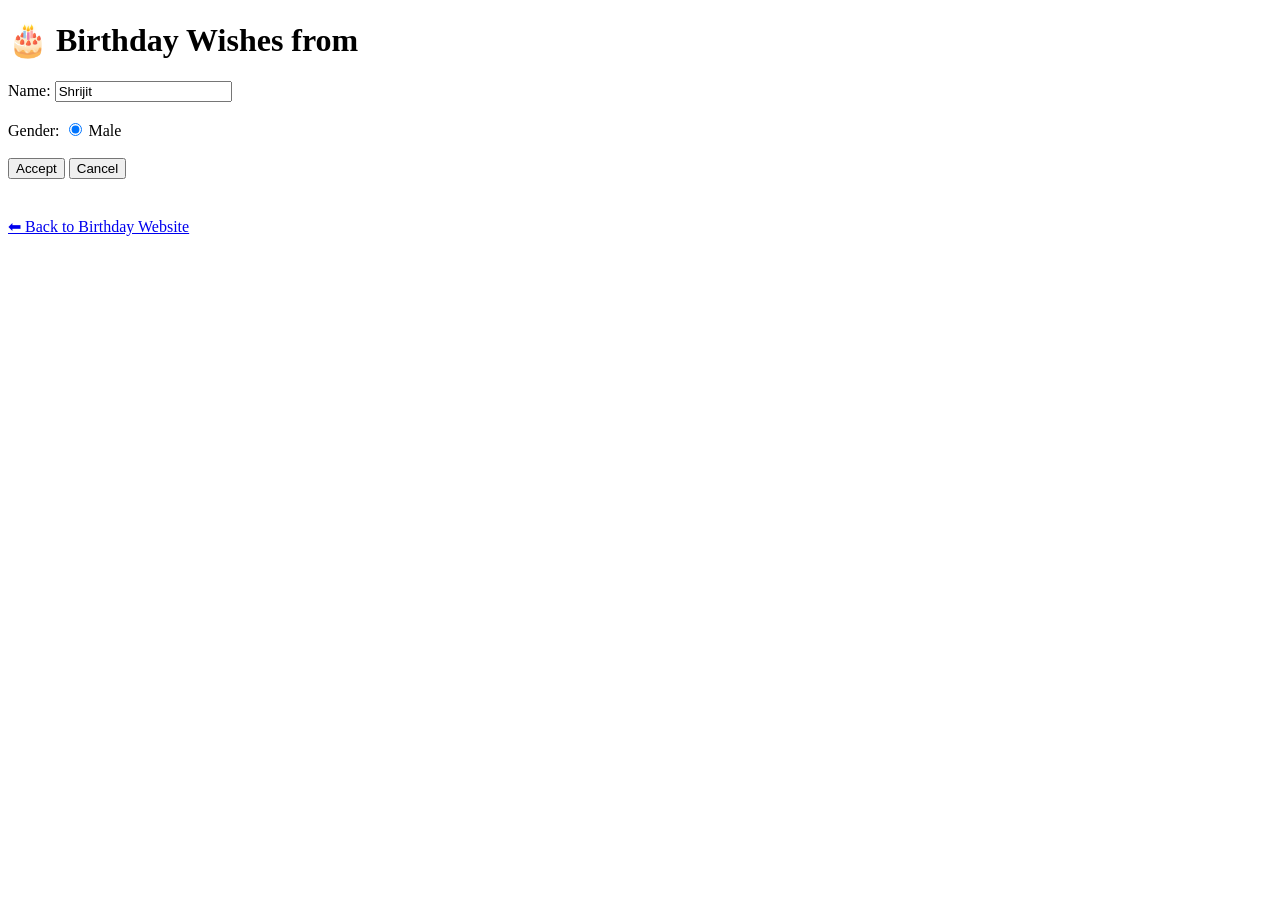
==== form.html @ 94842eb2 "Add files via upload" ====
<!DOCTYPE html>
<html>

<head>
    <title>Birthday Wishes from</title>
</head>

<body>

    <h1>🎂 Birthday Wishes from</h1>

    <form onsubmit="showMessage(); return false;">

        <label>Name:</label>
        <input type="text" id="name" value="Shrijit" required>

        <br><br>

        <label>Gender:</label>
        <input type="radio" name="gender" value="male" checked>
        Male

        <br><br>

        <input type="submit" value="Accept">
        <input type="reset" value="Cancel">

    </form>

    <h2 id="message"></h2>

    <script>
        function showMessage() {
            var name = document.getElementById("name").value;

            document.getElementById("message").innerHTML =
                "🎉 Thank you, " + name + "! Your birthday wishes have been accepted. 🎂";
        }
    </script>

    <br>

    <a href="index.html">⬅ Back to Birthday Website</a>

</body>

</html>
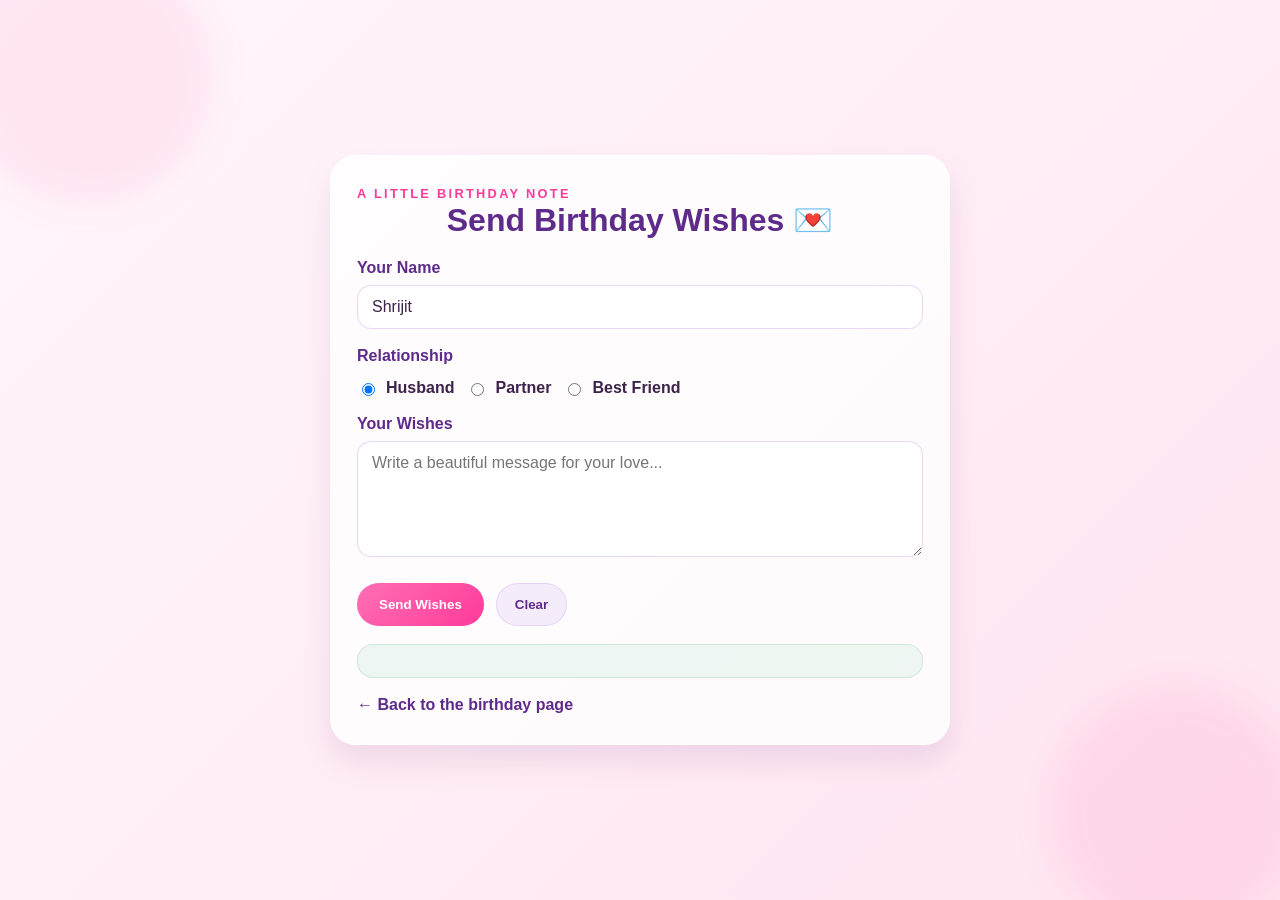
==== commit b31d3726: "i work on the issue on birthday song side and updated feature and ui" ====
--- a/form.html
+++ b/form.html
@@ -1,47 +1,65 @@
 <!DOCTYPE html>
-<html>
+<html lang="en">
 
 <head>
-    <title>Birthday Wishes from</title>
+    <meta charset="UTF-8">
+    <meta name="viewport" content="width=device-width, initial-scale=1.0">
+    <title>Birthday Wishes Card</title>
+    <link rel="stylesheet" href="style.css">
 </head>
 
 <body>
+    <div class="form-page">
+        <div class="form-card">
+            <p class="eyebrow">A little birthday note</p>
+            <h1>Send Birthday Wishes 💌</h1>
 
-    <h1>🎂 Birthday Wishes from</h1>
+            <form id="birthdayForm" onsubmit="showMessage(); return false;">
+                <div class="field-row">
+                    <label for="name">Your Name</label>
+                    <input type="text" id="name" value="Shrijit" required>
+                </div>
 
-    <form onsubmit="showMessage(); return false;">
+                <div class="field-row">
+                    <label>Relationship</label>
+                    <div class="radio-group">
+                        <label><input type="radio" name="relation" value="Husband" checked> Husband</label>
+                        <label><input type="radio" name="relation" value="Partner"> Partner</label>
+                        <label><input type="radio" name="relation" value="Best Friend"> Best Friend</label>
+                    </div>
+                </div>
 
-        <label>Name:</label>
-        <input type="text" id="name" value="Shrijit" required>
+                <div class="field-row">
+                    <label for="message">Your Wishes</label>
+                    <textarea id="message" rows="5" placeholder="Write a beautiful message for your love..."></textarea>
+                </div>
 
-        <br><br>
+                <div class="form-actions">
+                    <button type="submit" class="primary-btn">Send Wishes</button>
+                    <button type="reset" class="secondary-btn small-btn">Clear</button>
+                </div>
+            </form>
 
-        <label>Gender:</label>
-        <input type="radio" name="gender" value="male" checked>
-        Male
+            <div id="successMessage" class="success-message" aria-live="polite"></div>
 
-        <br><br>
-
-        <input type="submit" value="Accept">
-        <input type="reset" value="Cancel">
-
-    </form>
-
-    <h2 id="message"></h2>
+            <a href="index.html" class="back-link">← Back to the birthday page</a>
+        </div>
+    </div>
 
     <script>
         function showMessage() {
-            var name = document.getElementById("name").value;
+            const name = document.getElementById("name").value.trim() || "Dear one";
+            const relation = document.querySelector('input[name="relation"]:checked').value;
+            const customMessage = document.getElementById("message").value.trim();
 
-            document.getElementById("message").innerHTML =
-                "🎉 Thank you, " + name + "! Your birthday wishes have been accepted. 🎂";
+            const note = customMessage
+                ? customMessage
+                : "May your life be filled with endless love, beautiful memories, and joyful moments.";
+
+            document.getElementById("successMessage").innerHTML =
+                `🎉 Thank you, ${name}! Your birthday wishes as ${relation} were sent with love.<br>${note}`;
         }
     </script>
-
-    <br>
-
-    <a href="index.html">⬅ Back to Birthday Website</a>
-
 </body>
 
-</html>+</html>
--- a/style.css
+++ b/style.css
@@ -0,0 +1,441 @@
+:root {
+    --bg-1: #fff7fb;
+    --bg-2: #ffe4f1;
+    --card: rgba(255, 255, 255, 0.8);
+    --pink-1: #ff6fb5;
+    --pink-2: #ff3a99;
+    --pink-3: #9d4edd;
+    --purple: #5e2b8a;
+    --text: #3d2249;
+    --soft: #f4d4ea;
+    --white: #ffffff;
+    --shadow: rgba(123, 57, 118, 0.18);
+}
+
+* {
+    box-sizing: border-box;
+}
+
+html {
+    scroll-behavior: smooth;
+}
+
+body {
+    margin: 0;
+    min-height: 100vh;
+    font-family: "Segoe UI", Tahoma, Geneva, Verdana, sans-serif;
+    background: linear-gradient(135deg, var(--bg-1), var(--bg-2));
+    color: var(--text);
+}
+
+body::before,
+body::after {
+    content: "";
+    position: fixed;
+    width: 250px;
+    height: 250px;
+    border-radius: 50%;
+    background: rgba(255, 111, 181, 0.12);
+    filter: blur(18px);
+    z-index: 0;
+}
+
+body::before {
+    top: -50px;
+    left: -40px;
+}
+
+body::after {
+    bottom: -35px;
+    right: -20px;
+}
+
+.page-shell,
+.form-page {
+    position: relative;
+    z-index: 1;
+}
+
+.page-shell {
+    width: min(1100px, 92%);
+    margin: 0 auto;
+    padding: 28px 0 50px;
+}
+
+.hero-header {
+    background: linear-gradient(135deg, rgba(255, 255, 255, 0.9), rgba(255, 224, 239, 0.85));
+    border: 1px solid rgba(255, 255, 255, 0.65);
+    border-radius: 30px;
+    box-shadow: 0 18px 40px var(--shadow);
+    padding: 24px 28px 32px;
+}
+
+.top-nav {
+    display: flex;
+    justify-content: center;
+    flex-wrap: wrap;
+    gap: 14px;
+    margin-bottom: 24px;
+}
+
+.top-nav a {
+    text-decoration: none;
+    color: var(--white);
+    background: linear-gradient(135deg, var(--pink-1), var(--pink-2));
+    padding: 10px 18px;
+    border-radius: 999px;
+    font-weight: 600;
+    transition: transform 0.2s ease, box-shadow 0.2s ease;
+}
+
+.top-nav a:hover,
+.primary-btn:hover,
+.secondary-btn:hover {
+    transform: translateY(-2px);
+    box-shadow: 0 8px 18px rgba(255, 82, 159, 0.28);
+}
+
+.hero-content {
+    display: grid;
+    grid-template-columns: 1.3fr 0.7fr;
+    gap: 28px;
+    align-items: center;
+}
+
+.eyebrow {
+    margin: 0;
+    font-size: 0.8rem;
+    letter-spacing: 0.18em;
+    text-transform: uppercase;
+    font-weight: 700;
+    color: var(--pink-2);
+}
+
+.hero-text h1 {
+    font-size: clamp(2.4rem, 4vw, 4rem);
+    line-height: 1.1;
+    margin: 12px 0 14px;
+    color: var(--purple);
+}
+
+.subtitle {
+    margin: 0;
+    font-size: 1.12rem;
+    line-height: 1.8;
+    color: #5f3b69;
+}
+
+.cta-group {
+    margin-top: 24px;
+    display: flex;
+    flex-wrap: wrap;
+    gap: 14px;
+}
+
+.music-box {
+    margin-top: 22px;
+    padding: 16px 14px 10px;
+    background: rgba(255, 255, 255, 0.6);
+    border: 1px solid rgba(255, 111, 181, 0.15);
+    border-radius: 18px;
+}
+
+.music-box h3 {
+    margin: 0 0 10px;
+    color: var(--purple);
+    text-align: center;
+}
+
+.song-label {
+    display: block;
+    margin: 10px 0 8px;
+    font-weight: 700;
+    color: var(--purple);
+}
+
+.music-box input {
+    width: 100%;
+    border: 1px solid rgba(158, 103, 220, 0.25);
+    border-radius: 12px;
+    padding: 11px 12px;
+    margin-bottom: 12px;
+    font: inherit;
+    color: var(--text);
+    background: rgba(255, 255, 255, 0.9);
+}
+
+.music-box button {
+    width: 100%;
+}
+
+.primary-btn,
+.secondary-btn {
+    display: inline-flex;
+    align-items: center;
+    justify-content: center;
+    text-decoration: none;
+    border: none;
+    border-radius: 999px;
+    padding: 14px 22px;
+    font-weight: 700;
+    cursor: pointer;
+    transition: all 0.2s ease;
+}
+
+.primary-btn {
+    background: linear-gradient(135deg, var(--pink-1), var(--pink-2));
+    color: var(--white);
+}
+
+.secondary-btn {
+    background: rgba(158, 103, 220, 0.1);
+    color: var(--purple);
+    border: 1px solid rgba(158, 103, 220, 0.18);
+}
+
+.small-btn {
+    padding: 11px 18px;
+}
+
+.hero-card {
+    background: rgba(255, 255, 255, 0.75);
+    border: 1px solid rgba(172, 105, 191, 0.16);
+    border-radius: 28px;
+    padding: 20px;
+    box-shadow: 0 16px 28px rgba(112, 58, 129, 0.1);
+}
+
+.photo-frame {
+    width: 100%;
+    height: 320px;
+    display: grid;
+    place-items: center;
+    background: linear-gradient(135deg, #ffd4ec, #f2d1ff 45%, #ffc0e3);
+    border-radius: 24px;
+    font-size: 5rem;
+    box-shadow: inset 0 0 0 1px rgba(255, 255, 255, 0.6);
+}
+
+.mini-badges {
+    margin-top: 18px;
+    display: flex;
+    justify-content: center;
+    flex-wrap: wrap;
+    gap: 10px;
+}
+
+.mini-badges span {
+    background: rgba(255, 111, 181, 0.12);
+    color: var(--purple);
+    border-radius: 999px;
+    padding: 8px 12px;
+    font-size: 0.8rem;
+    font-weight: 700;
+}
+
+.feature-grid {
+    display: grid;
+    grid-template-columns: repeat(3, minmax(0, 1fr));
+    gap: 22px;
+    margin: 36px 0;
+}
+
+.feature-card,
+.wish-panel,
+.message-box,
+.form-card {
+    background: var(--card);
+    border: 1px solid rgba(255, 255, 255, 0.7);
+    border-radius: 26px;
+    box-shadow: 0 16px 30px rgba(112, 58, 129, 0.12);
+}
+
+.feature-card {
+    padding: 26px 20px;
+    text-align: center;
+}
+
+.icon {
+    display: inline-block;
+    font-size: 2.4rem;
+    margin-bottom: 10px;
+}
+
+.feature-card h3 {
+    margin: 0 0 10px;
+    color: var(--purple);
+}
+
+.feature-card p {
+    margin: 0;
+    line-height: 1.7;
+    color: #5a3a5f;
+}
+
+.wish-panel,
+.message-box {
+    padding: 30px 26px;
+    margin: 28px 0;
+}
+
+.wish-panel h2,
+.message-box h2,
+.form-card h1 {
+    margin: 0 0 16px;
+    color: var(--purple);
+    text-align: center;
+}
+
+.wish-list {
+    display: grid;
+    gap: 14px;
+}
+
+.wish-list p,
+.message-box p,
+.success-message {
+    margin: 0;
+    color: #4c2d4f;
+    line-height: 1.8;
+    font-size: 1.02rem;
+}
+
+.message-box blockquote {
+    margin: 20px 0 0;
+    padding: 18px 20px;
+    border-left: 5px solid var(--pink-1);
+    background: rgba(255, 111, 181, 0.08);
+    border-radius: 14px;
+    font-size: 1.08rem;
+    color: var(--purple);
+    font-weight: 600;
+}
+
+footer {
+    margin-top: 24px;
+    padding: 24px 16px 14px;
+    text-align: center;
+    color: var(--purple);
+    font-weight: 600;
+}
+
+footer p {
+    margin: 6px 0;
+}
+
+.date {
+    font-size: 0.95rem;
+    opacity: 0.8;
+}
+
+.form-page {
+    min-height: 100vh;
+    display: grid;
+    place-items: center;
+    padding: 40px 20px;
+}
+
+.form-card {
+    width: min(620px, 100%);
+    padding: 30px 26px;
+}
+
+#birthdayForm {
+    display: grid;
+    gap: 18px;
+    margin-top: 20px;
+}
+
+.field-row {
+    display: grid;
+    gap: 8px;
+}
+
+label {
+    font-weight: 700;
+    color: var(--purple);
+}
+
+input[type="text"],
+textarea {
+    width: 100%;
+    border: 1px solid rgba(158, 103, 220, 0.25);
+    border-radius: 14px;
+    padding: 12px 14px;
+    font: inherit;
+    color: var(--text);
+    background: rgba(255, 255, 255, 0.8);
+    transition: border-color 0.2s ease, box-shadow 0.2s ease;
+}
+
+input[type="text"]:focus,
+textarea:focus {
+    outline: none;
+    border-color: var(--pink-1);
+    box-shadow: 0 0 0 4px rgba(255, 111, 181, 0.1);
+}
+
+.radio-group {
+    display: flex;
+    flex-wrap: wrap;
+    gap: 12px;
+    padding-top: 6px;
+}
+
+.radio-group label {
+    display: inline-flex;
+    align-items: center;
+    gap: 8px;
+    font-weight: 600;
+    color: var(--text);
+}
+
+.form-actions {
+    display: flex;
+    flex-wrap: wrap;
+    gap: 12px;
+    margin-top: 8px;
+}
+
+.success-message {
+    margin-top: 18px;
+    background: rgba(118, 201, 160, 0.12);
+    border: 1px solid rgba(92, 175, 121, 0.2);
+    border-radius: 16px;
+    padding: 16px 18px;
+    color: #256b43;
+}
+
+.back-link {
+    display: inline-block;
+    margin-top: 18px;
+    color: var(--purple);
+    text-decoration: none;
+    font-weight: 700;
+}
+
+@media (max-width: 760px) {
+    .hero-content,
+    .feature-grid {
+        grid-template-columns: 1fr;
+    }
+
+    .hero-header {
+        padding: 18px 18px 22px;
+    }
+
+    .hero-text h1 {
+        font-size: 2.5rem;
+    }
+
+    .top-nav a,
+    .primary-btn,
+    .secondary-btn {
+        width: 100%;
+    }
+
+    .cta-group,
+    .form-actions {
+        flex-direction: column;
+    }
+}
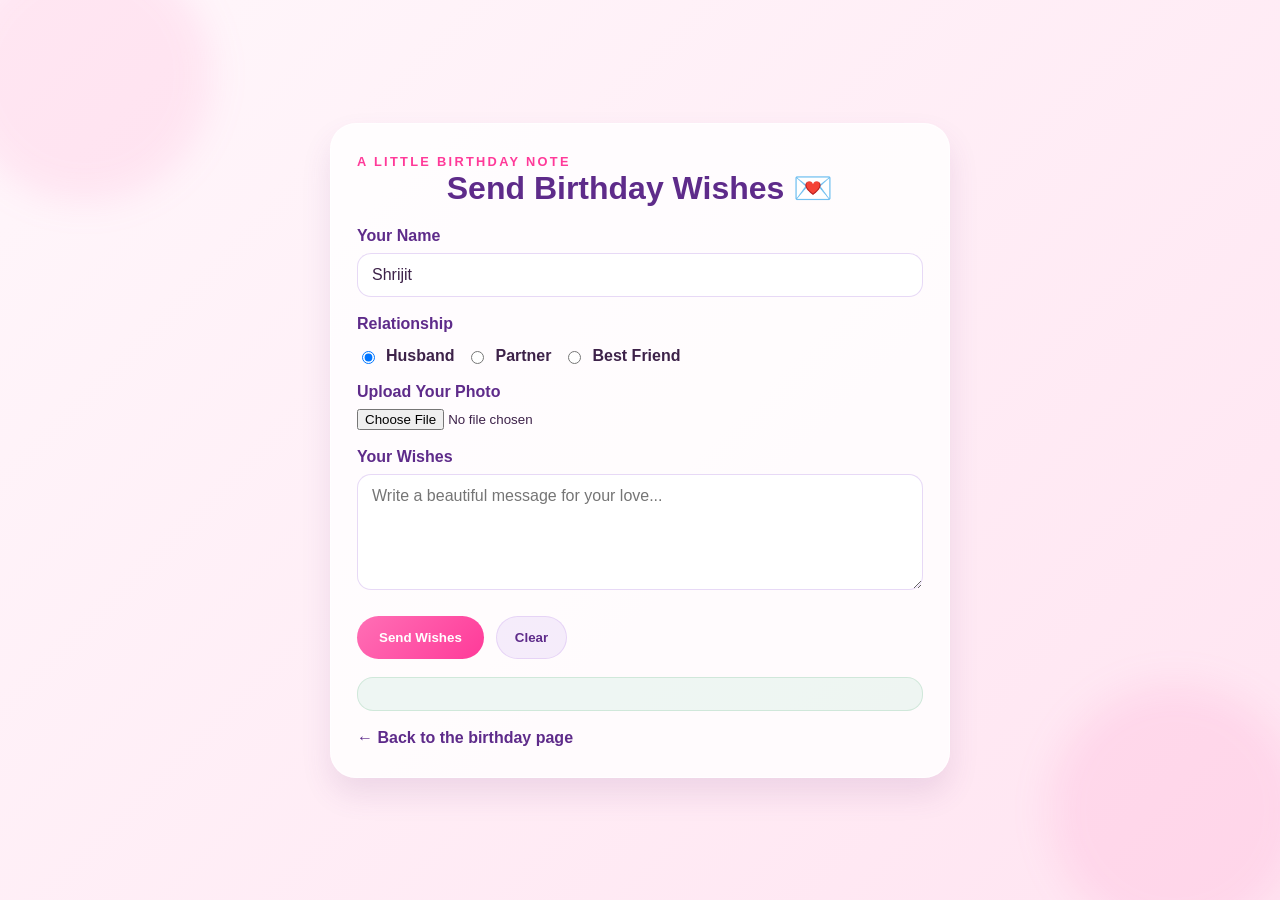
==== commit 27950748: "i work on form section for adding image" ====
--- a/form.html
+++ b/form.html
@@ -30,6 +30,11 @@
                 </div>
 
                 <div class="field-row">
+                    <label for="photoUpload">Upload Your Photo</label>
+                    <input type="file" id="photoUpload" accept="image/*">
+                </div>
+
+                <div class="field-row">
                     <label for="message">Your Wishes</label>
                     <textarea id="message" rows="5" placeholder="Write a beautiful message for your love..."></textarea>
                 </div>
@@ -51,10 +56,25 @@
             const name = document.getElementById("name").value.trim() || "Dear one";
             const relation = document.querySelector('input[name="relation"]:checked').value;
             const customMessage = document.getElementById("message").value.trim();
-
+            const photoInput = document.getElementById("photoUpload");
             const note = customMessage
                 ? customMessage
                 : "May your life be filled with endless love, beautiful memories, and joyful moments.";
+
+            let photoHtml = "";
+            if (photoInput && photoInput.files && photoInput.files[0]) {
+                const fileReader = new FileReader();
+                fileReader.onload = function (event) {
+                    const imageUrl = event.target.result;
+                    const localStorageKey = "birthday_uploaded_photo";
+                    localStorage.setItem(localStorageKey, imageUrl);
+
+                    document.getElementById("successMessage").innerHTML =
+                        `🎉 Thank you, ${name}! Your birthday wishes as ${relation} were sent with love.<br>${note}<br><img src="${imageUrl}" alt="Uploaded birthday photo" style="max-width: 220px; border-radius: 16px; margin-top: 12px;">`;
+                };
+                fileReader.readAsDataURL(photoInput.files[0]);
+                return;
+            }
 
             document.getElementById("successMessage").innerHTML =
                 `🎉 Thank you, ${name}! Your birthday wishes as ${relation} were sent with love.<br>${note}`;
--- a/style.css
+++ b/style.css
@@ -214,6 +214,14 @@
     border-radius: 24px;
     font-size: 5rem;
     box-shadow: inset 0 0 0 1px rgba(255, 255, 255, 0.6);
+    overflow: hidden;
+}
+
+.photo-frame .uploaded-photo {
+    width: 100%;
+    height: 100%;
+    object-fit: cover;
+    display: block;
 }
 
 .mini-badges {
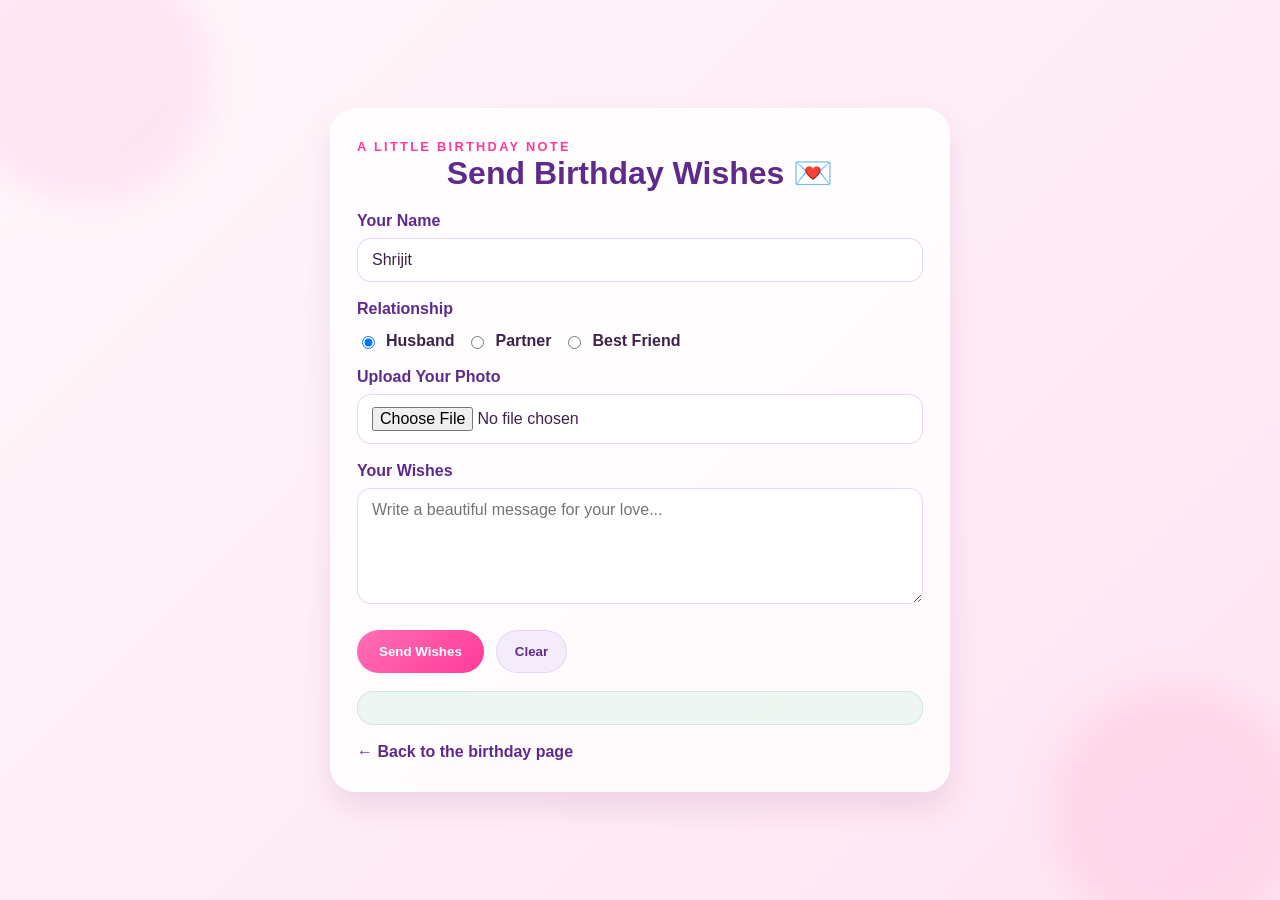
==== commit 09b7b0cb: "i work on form section for adding image" ====
--- a/form.html
+++ b/form.html
@@ -57,17 +57,27 @@
             const relation = document.querySelector('input[name="relation"]:checked').value;
             const customMessage = document.getElementById("message").value.trim();
             const photoInput = document.getElementById("photoUpload");
-            const note = customMessage
-                ? customMessage
-                : "May your life be filled with endless love, beautiful memories, and joyful moments.";
 
-            let photoHtml = "";
+            localStorage.setItem("birthday_relation", relation);
+
+            let note = customMessage;
+            if (!note) {
+                if (relation === "Best Friend") {
+                    note = "You are my forever favorite person to laugh with, trust, and celebrate life with. Happy birthday, best friend!";
+                } else if (relation === "Partner") {
+                    note = "Every day with you feels like a beautiful chapter of love. Happy birthday, my love!";
+                } else {
+                    note = "May your life be filled with endless love, beautiful memories, and joyful moments.";
+                }
+            }
+
             if (photoInput && photoInput.files && photoInput.files[0]) {
                 const fileReader = new FileReader();
                 fileReader.onload = function (event) {
                     const imageUrl = event.target.result;
                     const localStorageKey = "birthday_uploaded_photo";
                     localStorage.setItem(localStorageKey, imageUrl);
+                    window.dispatchEvent(new CustomEvent('photoUpdated', { detail: imageUrl }));
 
                     document.getElementById("successMessage").innerHTML =
                         `🎉 Thank you, ${name}! Your birthday wishes as ${relation} were sent with love.<br>${note}<br><img src="${imageUrl}" alt="Uploaded birthday photo" style="max-width: 220px; border-radius: 16px; margin-top: 12px;">`;
--- a/style.css
+++ b/style.css
@@ -365,6 +365,7 @@
 }
 
 input[type="text"],
+input[type="file"],
 textarea {
     width: 100%;
     border: 1px solid rgba(158, 103, 220, 0.25);
@@ -377,6 +378,7 @@
 }
 
 input[type="text"]:focus,
+input[type="file"]:focus,
 textarea:focus {
     outline: none;
     border-color: var(--pink-1);
@@ -422,6 +424,87 @@
     font-weight: 700;
 }
 
+.quick-form-panel {
+    margin: 30px 0 20px;
+    background: rgba(255, 255, 255, 0.85);
+    border: 1px solid rgba(255, 255, 255, 0.7);
+    border-radius: 26px;
+    padding: 28px 24px;
+    box-shadow: 0 16px 30px rgba(112, 58, 129, 0.12);
+}
+
+.quick-form-header {
+    text-align: center;
+    margin-bottom: 18px;
+}
+
+.quick-form-header h2 {
+    margin: 8px 0 0;
+    color: var(--purple);
+}
+
+.quick-form {
+    display: grid;
+    gap: 18px;
+}
+
+.quick-form-grid {
+    display: grid;
+    grid-template-columns: repeat(2, minmax(0, 1fr));
+    gap: 18px;
+}
+
+.field-group {
+    display: grid;
+    gap: 8px;
+}
+
+.field-group label {
+    font-weight: 700;
+    color: var(--purple);
+}
+
+.quick-form-actions {
+    display: flex;
+    justify-content: center;
+}
+
+.home-form-status {
+    margin-top: 8px;
+    background: rgba(118, 201, 160, 0.12);
+    border: 1px solid rgba(92, 175, 121, 0.2);
+    border-radius: 16px;
+    padding: 14px 16px;
+    color: #256b43;
+    line-height: 1.7;
+}
+
+.back-to-top {
+    position: fixed;
+    right: 22px;
+    bottom: 22px;
+    width: 52px;
+    height: 52px;
+    border: none;
+    border-radius: 50%;
+    background: linear-gradient(135deg, var(--pink-1), var(--pink-2));
+    color: var(--white);
+    font-size: 1.7rem;
+    cursor: pointer;
+    box-shadow: 0 12px 24px rgba(255, 82, 159, 0.32);
+    opacity: 0;
+    visibility: hidden;
+    transform: translateY(12px);
+    transition: all 0.25s ease;
+    z-index: 20;
+}
+
+.back-to-top.visible {
+    opacity: 1;
+    visibility: visible;
+    transform: translateY(0);
+}
+
 @media (max-width: 760px) {
     .hero-content,
     .feature-grid {
@@ -443,7 +526,13 @@
     }
 
     .cta-group,
-    .form-actions {
+    .form-actions,
+    .quick-form-grid {
         flex-direction: column;
+        grid-template-columns: 1fr;
     }
-}
+
+    .quick-form-panel {
+        padding: 22px 18px;
+    }
+}
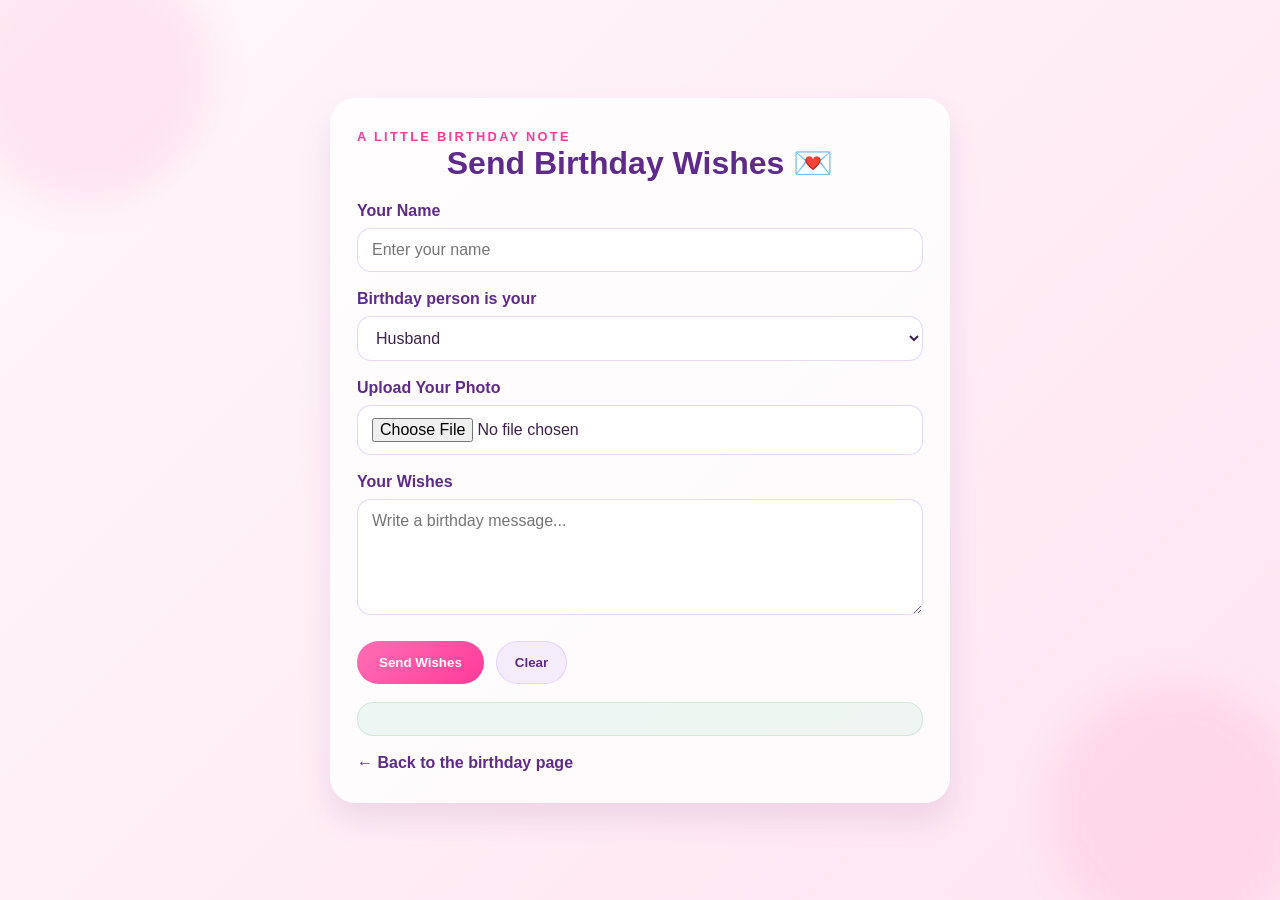
==== commit b3881446: "Personalize birthday wishes by relationship Co-authored-by: Copilot <223556219+Copilot@users.noreply" ====
--- a/form.html
+++ b/form.html
@@ -17,16 +17,25 @@
             <form id="birthdayForm" onsubmit="showMessage(); return false;">
                 <div class="field-row">
                     <label for="name">Your Name</label>
-                    <input type="text" id="name" value="Shrijit" required>
+                    <input type="text" id="name" placeholder="Enter your name" required>
                 </div>
 
                 <div class="field-row">
-                    <label>Relationship</label>
-                    <div class="radio-group">
-                        <label><input type="radio" name="relation" value="Husband" checked> Husband</label>
-                        <label><input type="radio" name="relation" value="Partner"> Partner</label>
-                        <label><input type="radio" name="relation" value="Best Friend"> Best Friend</label>
-                    </div>
+                    <label for="relation">Birthday person is your</label>
+                    <select id="relation" name="relation" required>
+                        <option value="Best Friend">Best Friend</option>
+                        <option value="Husband">Husband</option>
+                        <option value="Wife">Wife</option>
+                        <option value="Girlfriend">Girlfriend</option>
+                        <option value="Grandfather">Grandfather</option>
+                        <option value="Grandmother">Grandmother</option>
+                        <option value="Teacher">Teacher</option>
+                        <option value="Uncle">Uncle</option>
+                        <option value="Dad">Dad</option>
+                        <option value="Mom">Mom</option>
+                        <option value="Sister">Sister</option>
+                        <option value="Partner">Partner</option>
+                    </select>
                 </div>
 
                 <div class="field-row">
@@ -36,7 +45,7 @@
 
                 <div class="field-row">
                     <label for="message">Your Wishes</label>
-                    <textarea id="message" rows="5" placeholder="Write a beautiful message for your love..."></textarea>
+                    <textarea id="message" rows="5" placeholder="Write a birthday message..."></textarea>
                 </div>
 
                 <div class="form-actions">
@@ -52,9 +61,19 @@
     </div>
 
     <script>
+        const relationField = document.getElementById("relation");
+        const savedRelation = localStorage.getItem("birthday_relation");
+        relationField.value = Array.from(relationField.options).some(option => option.value === savedRelation)
+            ? savedRelation
+            : "Husband";
+
+        relationField.addEventListener("change", function () {
+            localStorage.setItem("birthday_relation", relationField.value);
+        });
+
         function showMessage() {
             const name = document.getElementById("name").value.trim() || "Dear one";
-            const relation = document.querySelector('input[name="relation"]:checked').value;
+            const relation = relationField.value;
             const customMessage = document.getElementById("message").value.trim();
             const photoInput = document.getElementById("photoUpload");
 
@@ -62,13 +81,21 @@
 
             let note = customMessage;
             if (!note) {
-                if (relation === "Best Friend") {
-                    note = "You are my forever favorite person to laugh with, trust, and celebrate life with. Happy birthday, best friend!";
-                } else if (relation === "Partner") {
-                    note = "Every day with you feels like a beautiful chapter of love. Happy birthday, my love!";
-                } else {
-                    note = "May your life be filled with endless love, beautiful memories, and joyful moments.";
-                }
+                const defaultNotes = {
+                    "Best Friend": "You are my favorite person to laugh with, trust, and celebrate life with. Happy birthday, best friend!",
+                    "Husband": "Your love, strength, and kindness make every day brighter. Happy birthday, my dear husband!",
+                    "Wife": "Your love, warmth, and kindness make every day brighter. Happy birthday, my dear wife!",
+                    "Girlfriend": "Your joy and warmth make every day more beautiful. Happy birthday, my wonderful girlfriend!",
+                    "Grandfather": "Your wisdom and stories mean so much to our family. Happy birthday, dear grandfather!",
+                    "Grandmother": "Your warmth and kindness mean so much to our family. Happy birthday, dear grandmother!",
+                    "Teacher": "Thank you for your patience, wisdom, and encouragement. Wishing you a wonderful birthday!",
+                    "Uncle": "Your humor and generosity make every family gathering brighter. Happy birthday, dear uncle!",
+                    "Dad": "Thank you for your strength, wisdom, and love. Happy birthday, Dad!",
+                    "Mom": "Thank you for your care, warmth, and endless love. Happy birthday, Mom!",
+                    "Sister": "Your laughter and support make life so much brighter. Happy birthday, dear sister!",
+                    "Partner": "Every day with you is full of love and joy. Happy birthday, my love!"
+                };
+                note = defaultNotes[relation];
             }
 
             if (photoInput && photoInput.files && photoInput.files[0]) {
--- a/style.css
+++ b/style.css
@@ -366,6 +366,7 @@
 
 input[type="text"],
 input[type="file"],
+select,
 textarea {
     width: 100%;
     border: 1px solid rgba(158, 103, 220, 0.25);
@@ -379,6 +380,7 @@
 
 input[type="text"]:focus,
 input[type="file"]:focus,
+select:focus,
 textarea:focus {
     outline: none;
     border-color: var(--pink-1);
